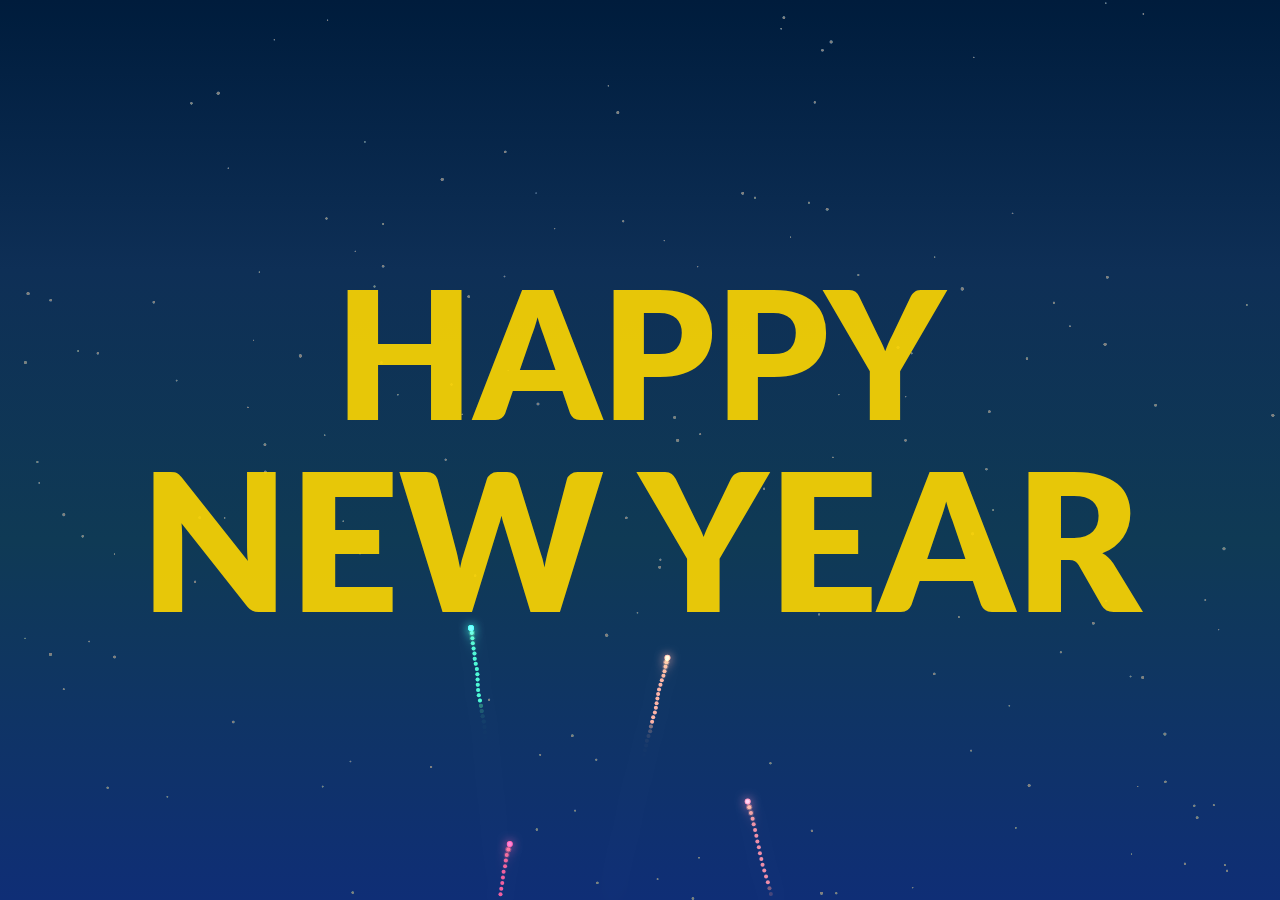
==== new-year.html @ 0fe7d094 "lp commit" ====
<!DOCTYPE html>
<html lang="en" >
<head>
  <meta charset="UTF-8">
  <title>Celebration 2025</title>
  <link rel='stylesheet' href='https://cdnjs.cloudflare.com/ajax/libs/twitter-bootstrap/4.5.0/css/bootstrap.min.css'>
<link rel='stylesheet' href='https://cdn.jsdelivr.net/npm/bootstrap-icons@1.11.2/font/bootstrap-icons.min.css'><link rel="stylesheet" href="new-year.css">

</head>
<body>
<!-- partial:index.partial.html -->
<canvas id="fireworksCanvas"></canvas>
<!-- partial -->
  <script  src="new-year.js"></script>

<div class="container">
    <p>HAPPY<span style="font-size: 15vw;"><br>NEW YEAR</p>
</div>

</body>
</html>
---- new-year.css ----
body,
html {
  margin: 0;
  padding: 0;
  overflow: hidden;
  background-color: black;
  cursor: none;
}

#fireworksCanvas {
  position: absolute;
  top: 0;
  left: 0;
  width: 100%;
  height: 100%;
}

.container {
    height: 100vh;  
    display: flex; 
    justify-content: center; 
    align-items: center;
}

p {
    font-size: 14vw;
    text-align: center;
    color: gold;
    font-family: 'Lato', sans-serif;
    opacity: 0.9;
    line-height: 1;
}

@font-face {
    font-family: 'Lato';
    src: url('Lato-Black.ttf') format('truetype');
}
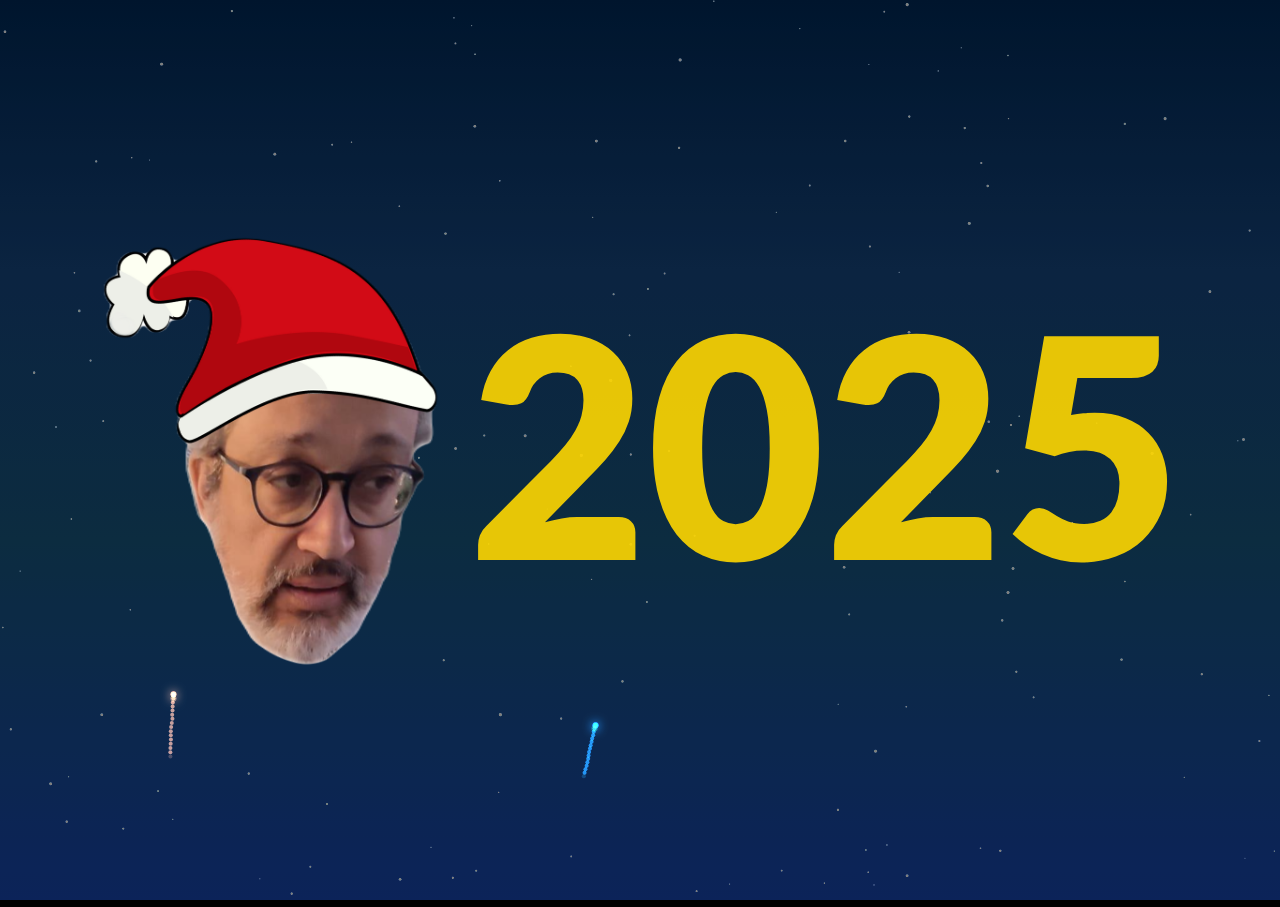
==== commit a532e544: "added petros" ====
--- a/new-year.html
+++ b/new-year.html
@@ -14,8 +14,10 @@
   <script  src="new-year.js"></script>
 
 <div class="container">
-    <p>HAPPY<span style="font-size: 15vw;"><br>NEW YEAR</p>
+    <img src="petros.png" class="image">
+    <p>2025</p>
 </div>
+
 
 </body>
 </html>
--- a/new-year.css
+++ b/new-year.css
@@ -1,29 +1,28 @@
-	body,
+body,
 html {
-  margin: 0;
-  padding: 0;
-  overflow: hidden;
-  background-color: black;
-  cursor: none;
-}
-
-#fireworksCanvas {
-  position: absolute;
-  top: 0;
-  left: 0;
-  width: 100%;
-  height: 100%;
+    margin: 0;
+    padding: 0;
+    overflow: hidden;
+    background-color: black;
+    cursor: none;
 }
 
 .container {
-    height: 100vh;  
-    display: flex; 
-    justify-content: center; 
+    position: absolute;
+    top: 50%;
+    left: 50%;
+    transform: translate(-50%, -50%);
+    display: flex;
+    justify-content: space-around;
     align-items: center;
 }
 
+.image {
+    height: 35vw;
+}
+
 p {
-    font-size: 14vw;
+    font-size: 24vw;
     text-align: center;
     color: gold;
     font-family: 'Lato', sans-serif;
